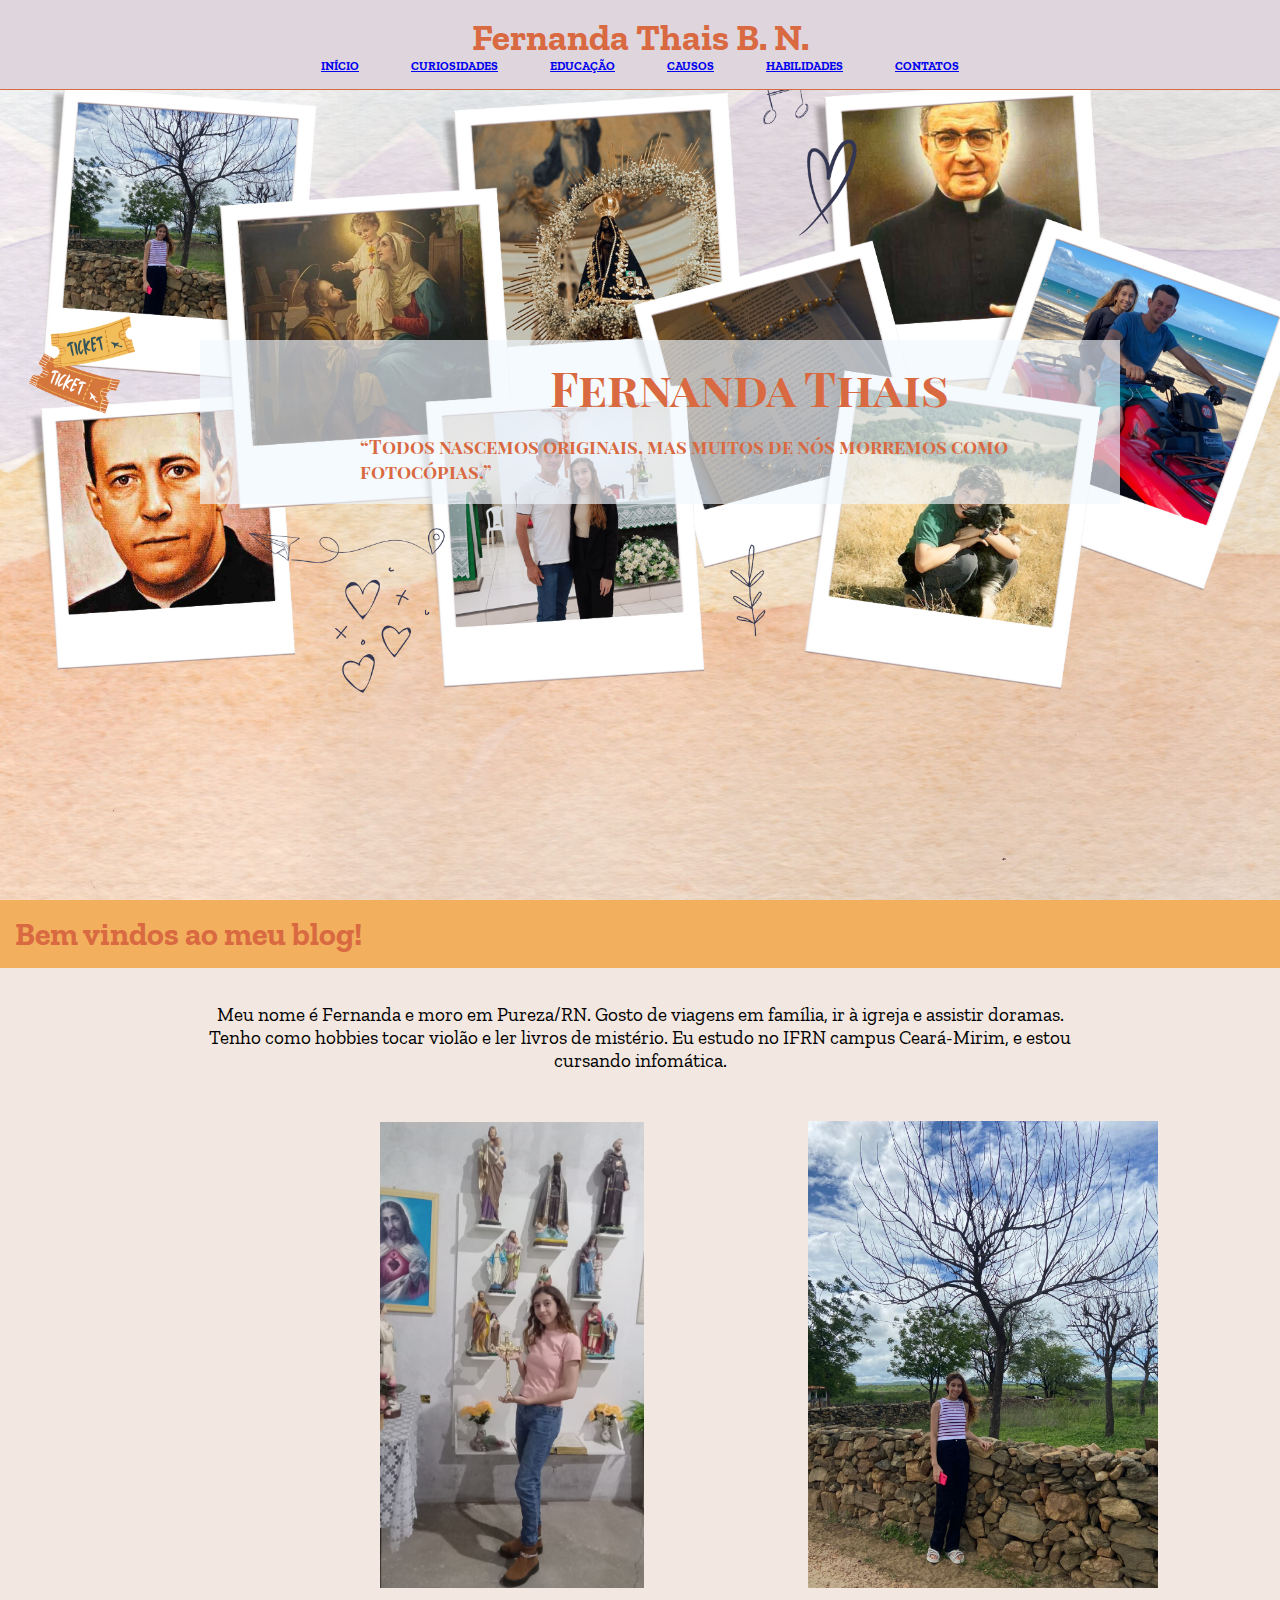
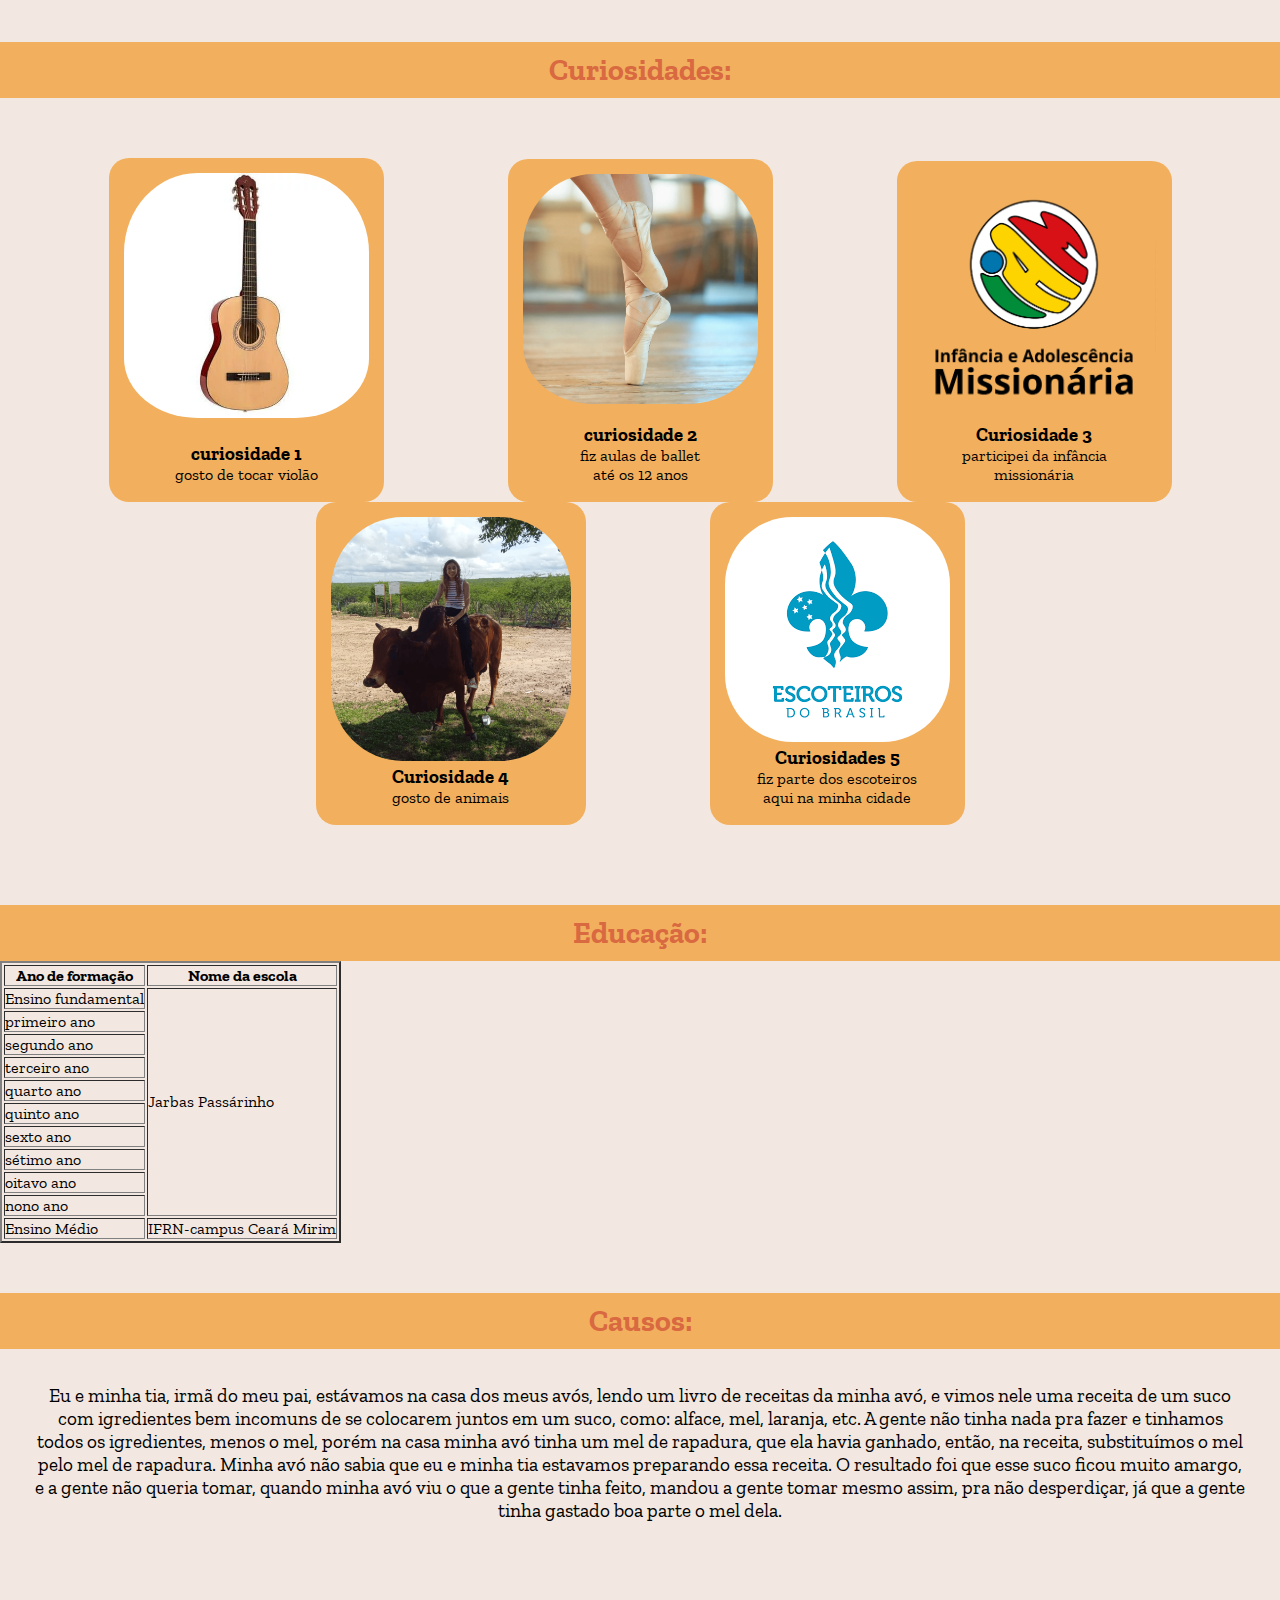
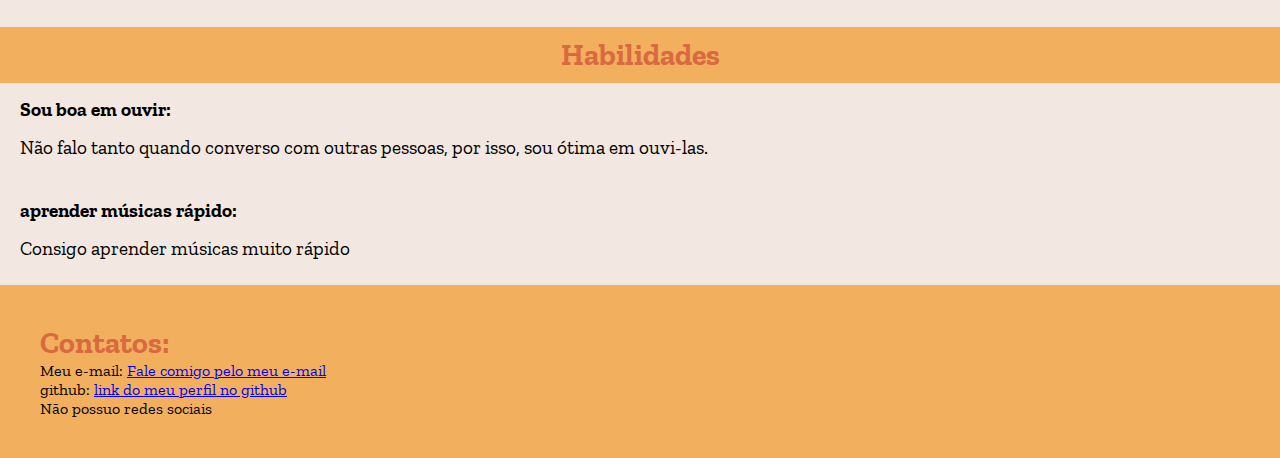
==== bimestre 2/blogpessoal/index.html @ 9d62912b "blogPessoal" ====
<!DOCTYPE html>
<html lang="pt-br">
<head>
    <meta charset="UTF-8">
    <meta name="viewport" content="width=device-width, initial-scale=1.0">
    <title>Fernanda Thais</title>
    <link rel="stylesheet" href="style.css">

</head>
<body>
    <header>
        <nav>
            <h1>Fernanda Thais B. N.</h1>

            <nav class="links">
                <a href="../../index.html" target="_blank" class="list">INÍCIO</a>
                <a href="#Curiosidades" class="list">CURIOSIDADES</a>
                <a href="#Educação" class="list">EDUCAÇÃO</a>
                <a href="#Causos" class="list">CAUSOS</a>
                <a href="#Habilidades" class="list">HABILIDADES</a>
                <a href="#Contatos" class="list">CONTATOS</a>
            </nav>
        </nav>
    </header>
    <main>
        <section class="hero-section">
            <nav class="hero-content">
                <h1>Fernanda Thais</h1>
                <h3>“Todos nascemos originais, mas muitos de nós morremos como fotocópias.”</h3>
            </nav>
        </section>

        <section class="txt">
            <h3>Bem vindos ao meu blog!</h3>
            <p>Meu nome é Fernanda e moro em Pureza/RN. Gosto de viagens em família, ir à igreja e assistir doramas.<br>
            Tenho como hobbies tocar violão e ler livros de mistério. Eu estudo no IFRN campus Ceará-Mirim, e estou<br>
            cursando infomática.
            </p>
            <img src="./fotos/foto_na_igreja.png" alt="foto na igraja de Santa Tereza" class="img1">
            <img src="./fotos/foto_minha.png" alt="essa sou eu" class="img2">
        </section>
    
        <section id="Curiosidades">
            <h2>Curiosidades:</h2>
            <div class="card">
                <div class="card1">
                    <img src="./fotos/Violao-Classico.png" alt="violão" class="card-img1">
                    <h3>curiosidade 1</h3>
                    <p>gosto de tocar violão</p>
                </div>
                <div class="card1">
                    <img src="./fotos/original-a43262d6b9b7538f3a41ed6ea791b293-scaled-1.png" alt="ballet" class="card-img2" style="width: 235px;"></nav>
                    <h3>curiosidade 2</h3>
                    <p>fiz aulas de ballet<br> até os 12 anos</p>
                </div>
                <div class="card1">
                    <img src="./fotos/infancia.png" alt="missionária" class="card-img3">
                    <h3>Curiosidade 3</h3>
                    <p>participei da infância<br> missionária</p>
                </div>
                <div class="card1">
                    <img src="./fotos/foto_com_o_boi (1).png" alt="gosto de animais" class="card-img4" style="width: 240px;">
                    <h3>Curiosidade 4</h3>
                    <p>gosto de animais</p>
                </div>
                <div class="card1">
                    <img src="./fotos/escoteiro.sibolo.png" alt="escoteiros" class="card-img5">
                    <h3>Curiosidades 5</h3>
                    <p>fiz parte dos escoteiros<br>aqui na minha cidade</p>
                </div>
            </div>      
        </section>
    <div class="espaco">

    </div>
        <section id="Educação">
            <h2>Educação:</h2>
            <table border="2">
                <tr>
                    <th>Ano de formação</td>
                    <th>Nome da escola</td>
                </tr> 
                <tr>
                    <td>
                    Ensino fundamental
                    </td>
                    <td rowspan="10">Jarbas Passárinho</td>
                </tr>
                <tr>
                    <td> primeiro ano</td>
                <tr>
                    <td> segundo ano</td>
                </tr>
                <tr>
                    <td>terceiro ano</td>
                </tr>
                <tr>
                    <td>quarto ano</td>
                </tr>
                <tr>
                    <td>quinto ano</td>
                </tr>
                <tr>
                    <td>sexto ano</td>
                </tr>
                <tr>
                    <td>sétimo ano</td>
                </tr>
                <tr>
                    <td>oitavo ano</td>
                </tr>
                <tr>
                    <td>nono ano</td>
                </tr>
                <tr>
                    <td>Ensino Médio</td>
                    <td>IFRN-campus Ceará Mirim</td>
                </tr>
                </tr>
           
            </table>
        </section>
        <div class="espaco"></div>
   
        <section id="Causos">
            <h2>
                Causos:
            </h2>
            <p>Eu e minha tia, irmã do meu pai, estávamos na casa dos meus avós, lendo um livro de receitas da minha avó, e vimos nele uma receita de um suco com igredientes bem incomuns de se colocarem juntos em um suco, como: alface, mel, laranja, etc. A gente não tinha nada pra fazer e tinhamos todos os igredientes, menos o mel, porém na casa minha avó tinha um mel de rapadura, que ela havia ganhado, então, na receita, substituímos o mel pelo mel de rapadura. Minha avó não sabia que eu e minha tia estavamos preparando essa receita. O resultado foi que esse suco ficou muito amargo, e a gente não queria tomar, quando minha avó viu o que a gente tinha feito, mandou a gente tomar mesmo assim, pra não desperdiçar, já que a gente tinha gastado boa parte o mel dela. </p>
            </p>
        </section>
        <section id="Habilidades">
            <h2>Habilidades</h2>
            <h4>Sou boa em ouvir:</h4>  
            <p>Não falo tanto quando converso com outras pessoas, por isso, sou ótima em ouvi-las.</p>
            <h4>aprender músicas rápido:</h4> 
            <p>Consigo aprender músicas muito rápido</p>  
        </section>
    </main>
    <footer>
        <section id="Contatos">
        <h2>
        Contatos:
        </h2>
        <p>
        Meu e-mail: <a href="mailto:nascimento.thais@escolar.ifrn.edu.br?subject=contato&body" target="_blank">Fale comigo pelo meu e-mail</a> <br>
        github:
        <a href="https://github.com/FernandaThaiss" target="_blank">link do meu perfil no github</a><br>
        Não possuo redes sociais
        </p>
        </section>
    </footer>
    
</body>
</html>
---- bimestre 2/blogpessoal/style.css ----
@import url('https://fonts.googleapis.com/css2?family=Zilla+Slab:ital,wght@0,300;0,400;0,500;0,600;0,700;1,300;1,400;1,500;1,600;1,700&display=swap');

@import url('https://fonts.googleapis.com/css2?family=Playfair+Display+SC:ital,wght@0,400;0,700;0,900;1,400;1,700;1,900&display=swap');

*{
    margin:0;
    padding:0;
    box-sizing:border-box;
}

body{
    background-color:#f3e8e1;
    font-family: "Zilla Slab", serif;
}

header{
    position: fixed;
    top: 0%;
    left: 0%;
    width: 100%;
    height: 90px;
    background-color:#DFD5DD;
    text-align: center;
    padding: 15px;
    border-bottom: 1px solid #D96941;
}
h1{
    color: #D96941;
    font-size: 37px;
}

h2{
    color:#D96941;
    font-size: 30px;
}

.links{
    font-size: 12px;
    font-weight:bold;
}

.list{
    margin: 0 25px;
}

main{
    padding: 0px;
}

section{
    padding:40px;
    
}
.hero-section{
    background-image: url("./fotos/Colorful\ Wrapped\ 2023\ Photo\ Collage\ \(2\).png");
    width: 100%;
    height: 100vh;
    background-repeat: no-repeat;
    background-size: cover;
}
.hero-content{
    padding-left: 160px;
    padding-top: 300px;
    padding-right: 120px;
    font-family: "Playfair Display SC", serif;
}
.hero-content  h1{
    padding: 15px;
    padding-left: 350px;
    font-size: 48px;
    color: #D96941;
    background-color: rgba(240, 248, 255, 0.653);
}

.hero-content h3{
    padding-left: 160px;
    padding-bottom: 20px;
    color: #D96941;
    background-color: rgba(240, 248, 255, 0.653);
}

.txt{
    padding: 0%;
    padding-bottom: 50px;
    h3{
        color: #D96941;
        background-color: #F2B05E;
        font-size: 32px;
        padding:15px;
    }
    p{
        padding: 35px;
        text-align: center;
        font-size: larger;
    }
    img{
        margin: 0 80px;
        padding-top: 14px;
    }

    .img1{
        padding-left: 300px;
        max-width: 564px;
    }
    .img2{
        max-width: 350px;
    }
}

#Curiosidades{
    padding-top: 90px;
    padding: 0%;
}
#Curiosidades h2{
    background-color:#F2B05E;
    padding: 10px;
    text-align: center;
}

.card{
    text-align: center;
    padding-top: 30px;
    margin: 30px;   
}

.card img{
    max-width: 245px;
    border-radius: 30%;
} 
.card1{
    background-color:#F2B05E;
    border-radius: 20px;
    display: inline-block;
    padding: 60px;
    padding-bottom: 18px;
    padding-top: 15px;
    padding-left: 15px;
    padding-right: 15px;
    margin: 0 60px;
}

.card-img1{
    padding-bottom: 20px;
}
.card-img2{
    padding-bottom: 15px;
}
.card-img4{
    max-width: 50px;
}

#Educação{
    padding: 0%;
}

#Educação h2{
    background-color: #F2B05E;
    padding: 10px;
    text-align: center;
}

#Causos{
    padding-top: 90px;
    padding: 0%;
}
#Causos h2{
    background-color:#F2B05E;
    padding: 10px;
    text-align: center;
}
#Causos p{
    padding: 35px;
    text-align: center;
    font-size: larger;
}

#Habilidades{
    padding-top: 90px;
    padding: 0%;}

#Habilidades h2{
    background-color:#F2B05E;
    padding: 10px;
    text-align: center;
}
#Habilidades h4{
    padding-top: 15px;
    padding-left: 20px;
    font-size: larger;
}
#Habilidades p{
    padding-top: 15px;
    padding-left: 20px;
    font-size: larger;
    padding-bottom: 25px;
}

footer{
    background-color: #F2B05E;
}

.espaco{
    padding-bottom: 50px;
}
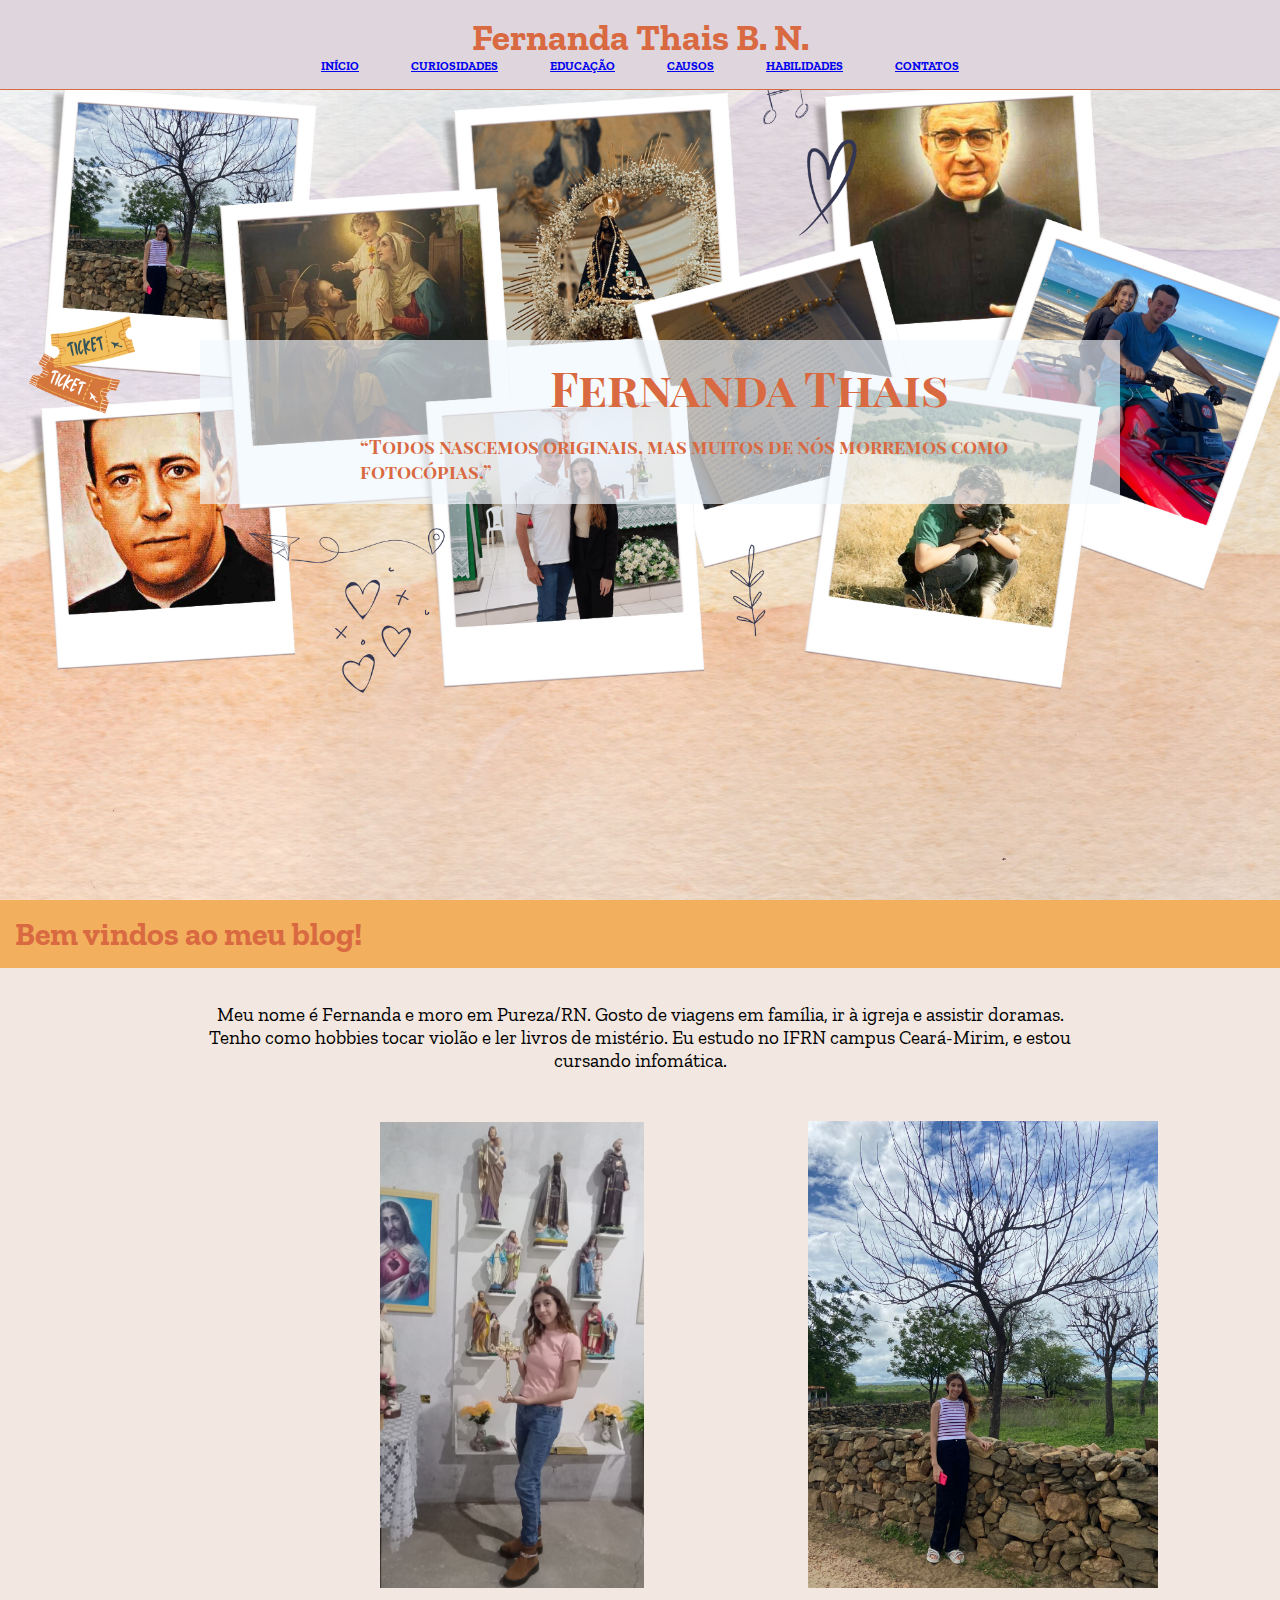
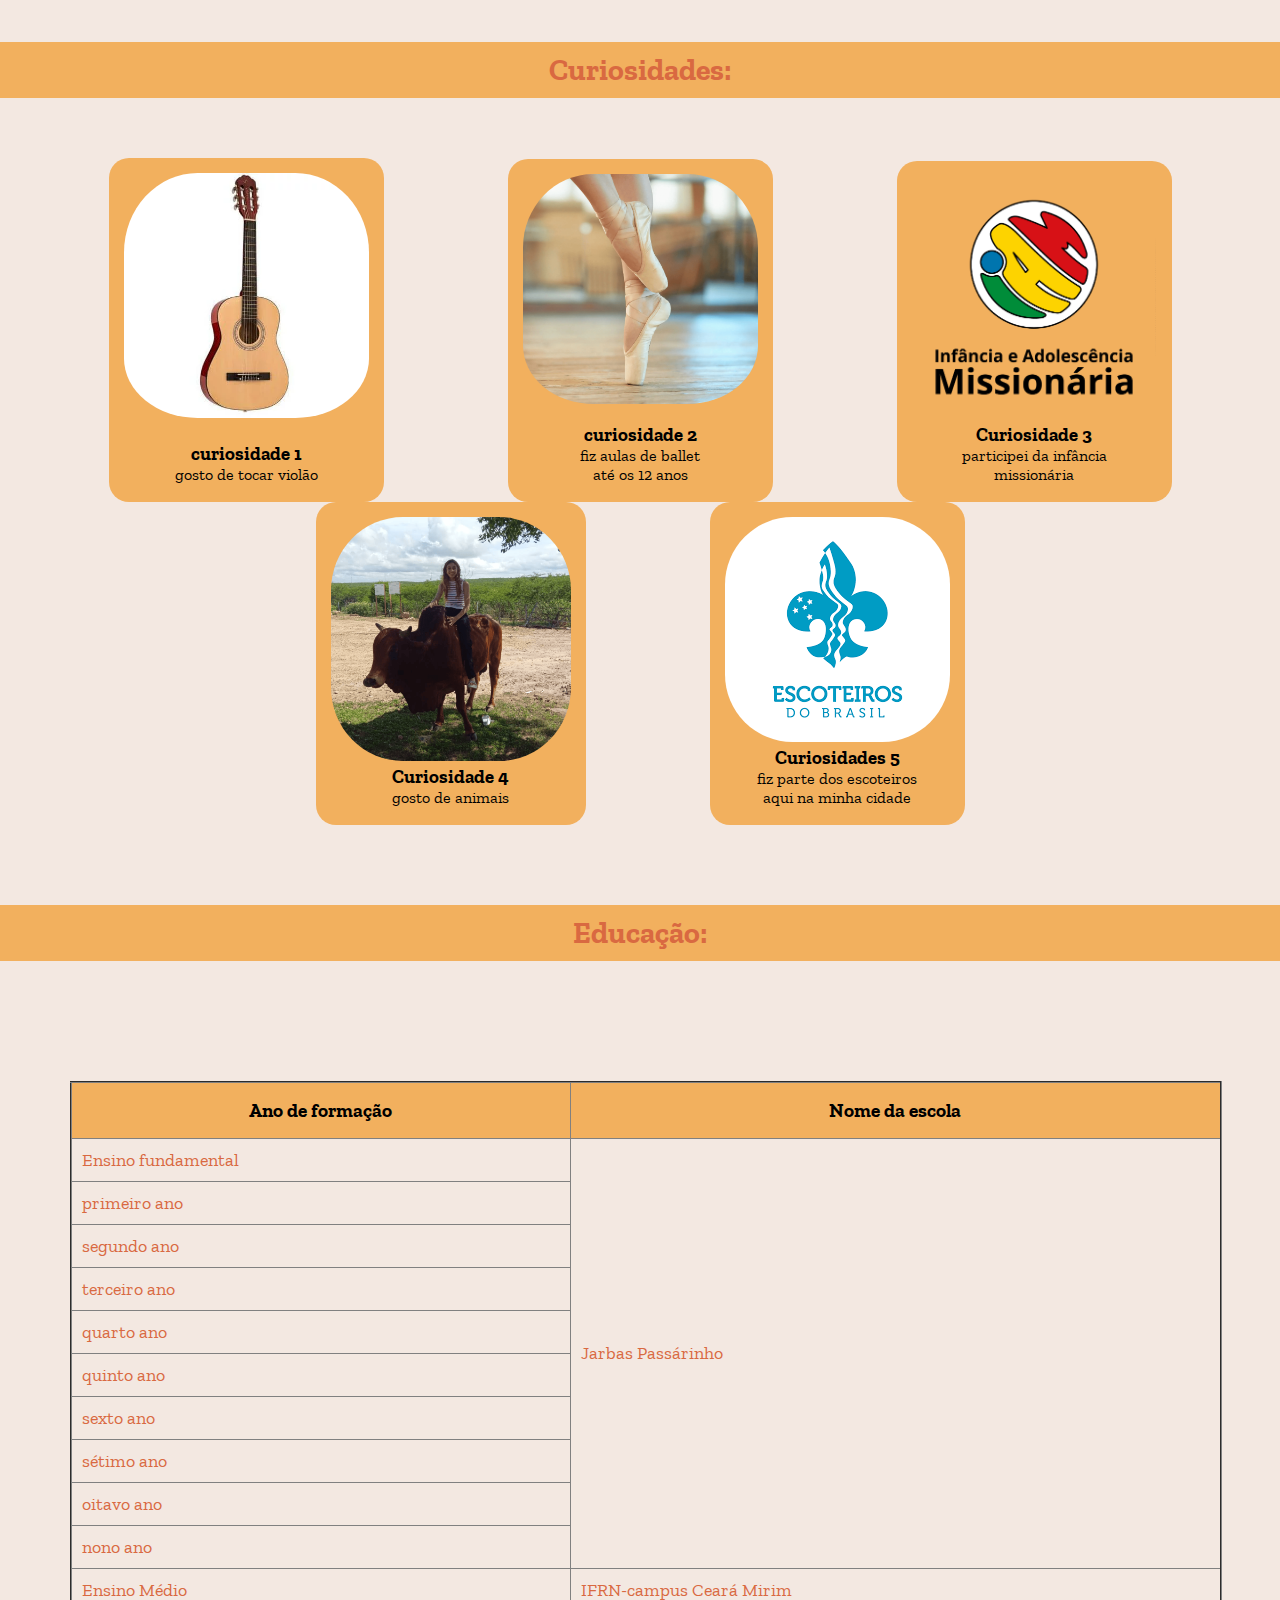
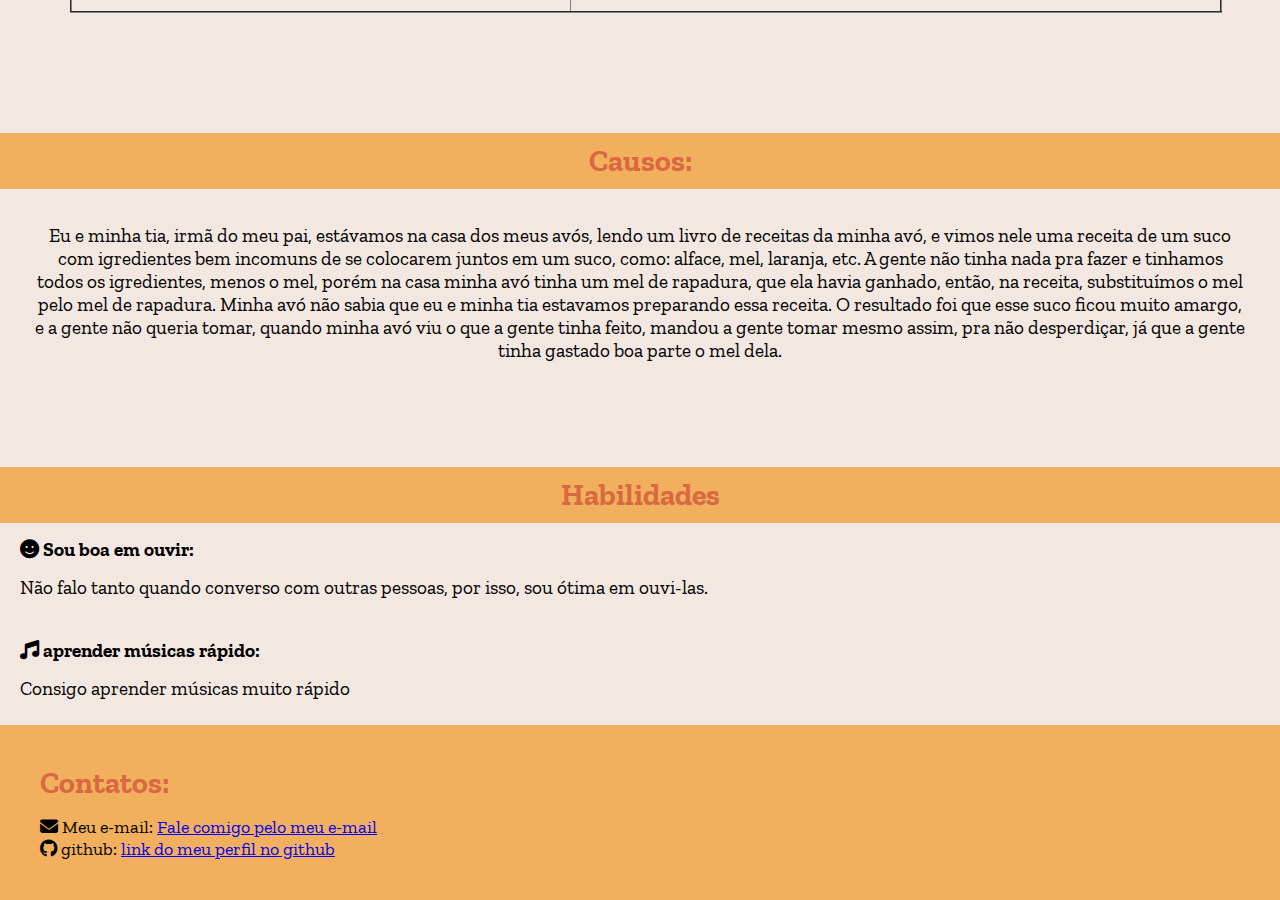
==== commit c991b012: "finalizandoblog" ====
--- a/bimestre 2/blogpessoal/index.html
+++ b/bimestre 2/blogpessoal/index.html
@@ -5,6 +5,7 @@
     <meta name="viewport" content="width=device-width, initial-scale=1.0">
     <title>Fernanda Thais</title>
     <link rel="stylesheet" href="style.css">
+    <link rel="stylesheet" href="https://cdnjs.cloudflare.com/ajax/libs/font-awesome/6.7.2/css/all.min.css" integrity="sha512-Evv84Mr4kqVGRNSgIGL/F/aIDqQb7xQ2vcrdIwxfjThSH8CSR7PBEakCr51Ck+w+/U6swU2Im1vVX0SVk9ABhg==" crossorigin="anonymous" referrerpolicy="no-referrer" />
 
 </head>
 <body>
@@ -41,6 +42,7 @@
         </section>
     
         <section id="Curiosidades">
+            
             <h2>Curiosidades:</h2>
             <div class="card">
                 <div class="card1">
@@ -75,6 +77,7 @@
     </div>
         <section id="Educação">
             <h2>Educação:</h2>
+            <div class="espaco"></div>
             <table border="2">
                 <tr>
                     <th>Ano de formação</td>
@@ -131,9 +134,9 @@
         </section>
         <section id="Habilidades">
             <h2>Habilidades</h2>
-            <h4>Sou boa em ouvir:</h4>  
+            <h4><i class="fa-solid fa-face-smile"></i>  Sou boa em ouvir:</h4>  
             <p>Não falo tanto quando converso com outras pessoas, por isso, sou ótima em ouvi-las.</p>
-            <h4>aprender músicas rápido:</h4> 
+            <h4><i class="fa-solid fa-music"></i>  aprender músicas rápido:</h4> 
             <p>Consigo aprender músicas muito rápido</p>  
         </section>
     </main>
@@ -143,11 +146,12 @@
         Contatos:
         </h2>
         <p>
-        Meu e-mail: <a href="mailto:nascimento.thais@escolar.ifrn.edu.br?subject=contato&body" target="_blank">Fale comigo pelo meu e-mail</a> <br>
+        <i class="fa-solid fa-envelope"></i>
+        Meu e-mail: <a href="mailto:nascimento.thais@escolar.ifrn.edu.br?subject=contato&body" target="_blank">Fale comigo pelo meu e-mail</a>
+        <br>
+        <i class="fa-brands fa-github"></i>
         github:
         <a href="https://github.com/FernandaThaiss" target="_blank">link do meu perfil no github</a><br>
-        Não possuo redes sociais
-        </p>
         </section>
     </footer>
     
--- a/bimestre 2/blogpessoal/style.css
+++ b/bimestre 2/blogpessoal/style.css
@@ -111,6 +111,7 @@
     padding-top: 90px;
     padding: 0%;
 }
+
 #Curiosidades h2{
     background-color:#F2B05E;
     padding: 10px;
@@ -159,6 +160,23 @@
     text-align: center;
 }
 
+table{
+    width: 90%;
+    align-items: 20px;
+    border-collapse: collapse;
+    margin: 70px;
+}
+th{
+    background-color: #F2B05E;
+    padding: 1rem;
+    font-size: larger;
+}
+td{
+    color: #D96941;
+    padding: 10px;
+    font-size: large;
+}
+
 #Causos{
     padding-top: 90px;
     padding: 0%;
@@ -194,7 +212,13 @@
     font-size: larger;
     padding-bottom: 25px;
 }
-
+#Contatos h2{
+    padding-bottom: 15px;
+}
+
+#Contatos p{
+    font-size: large;
+}
 footer{
     background-color: #F2B05E;
 }
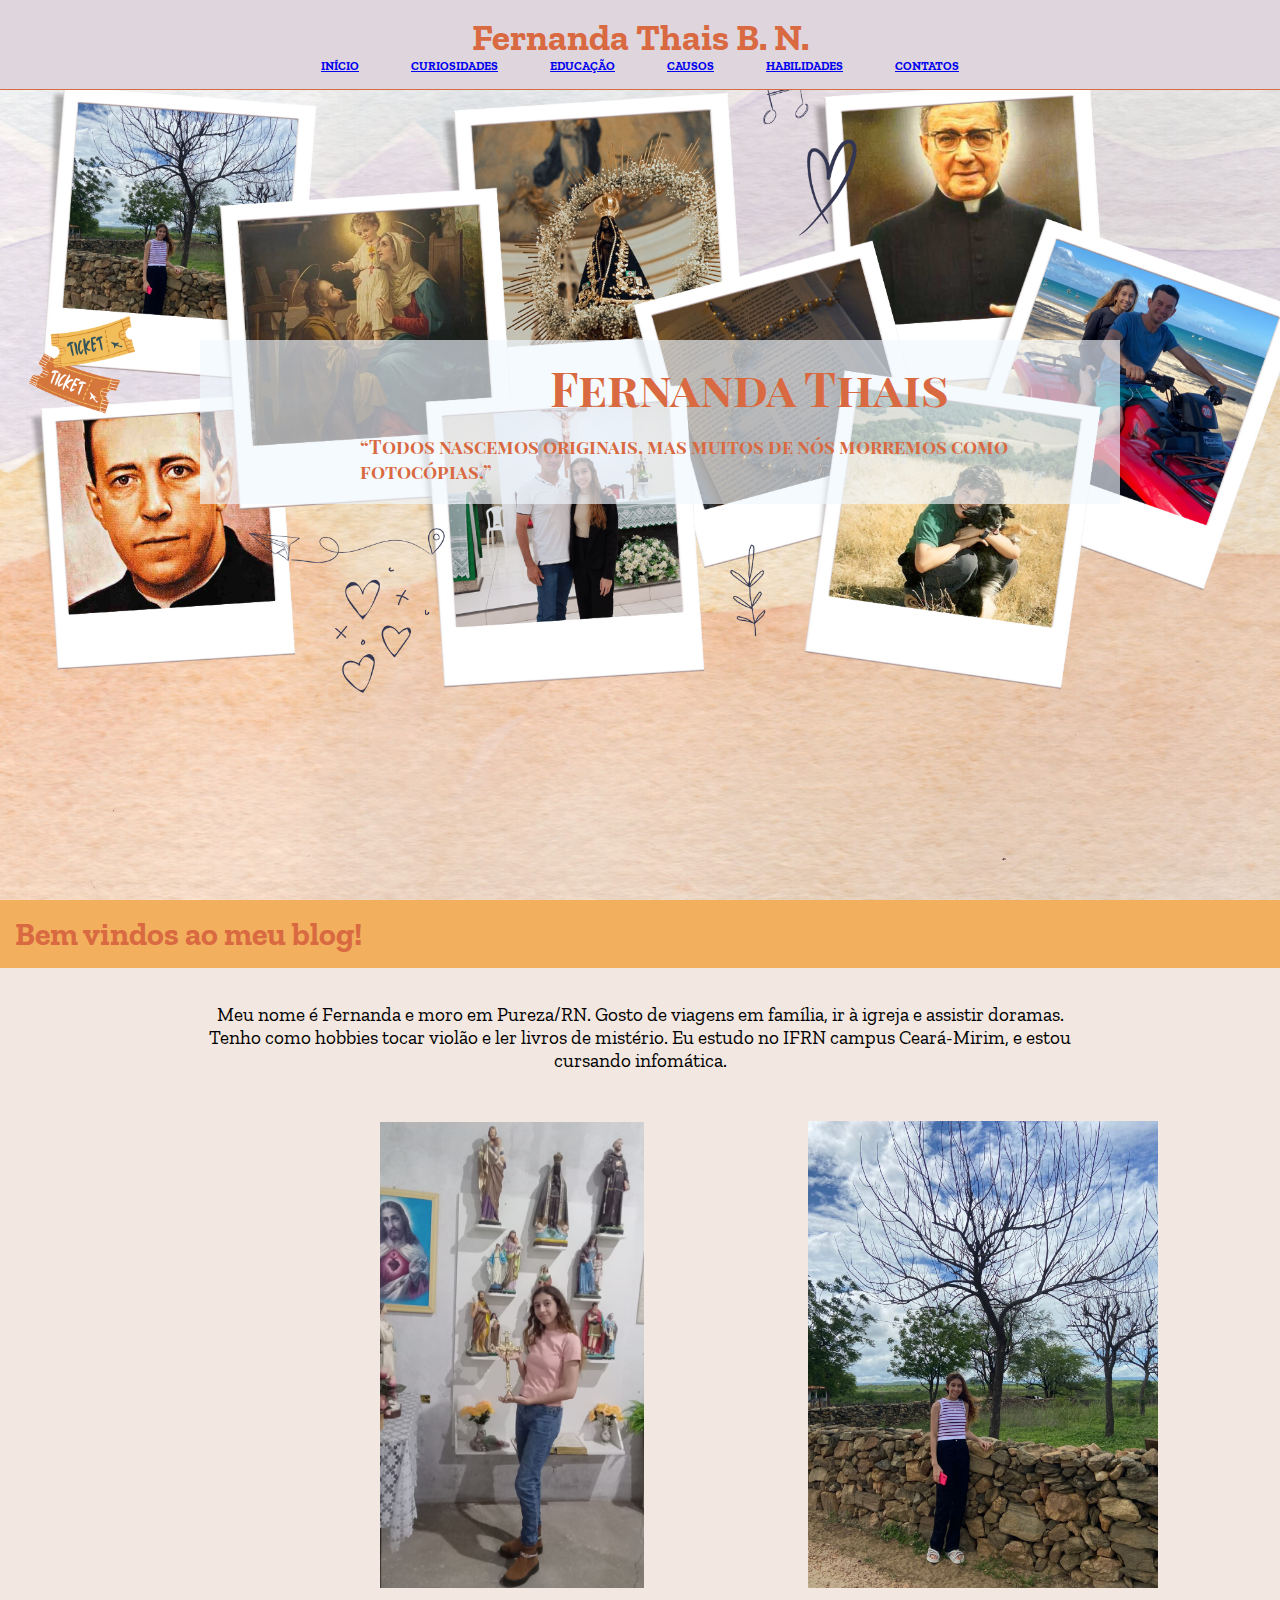
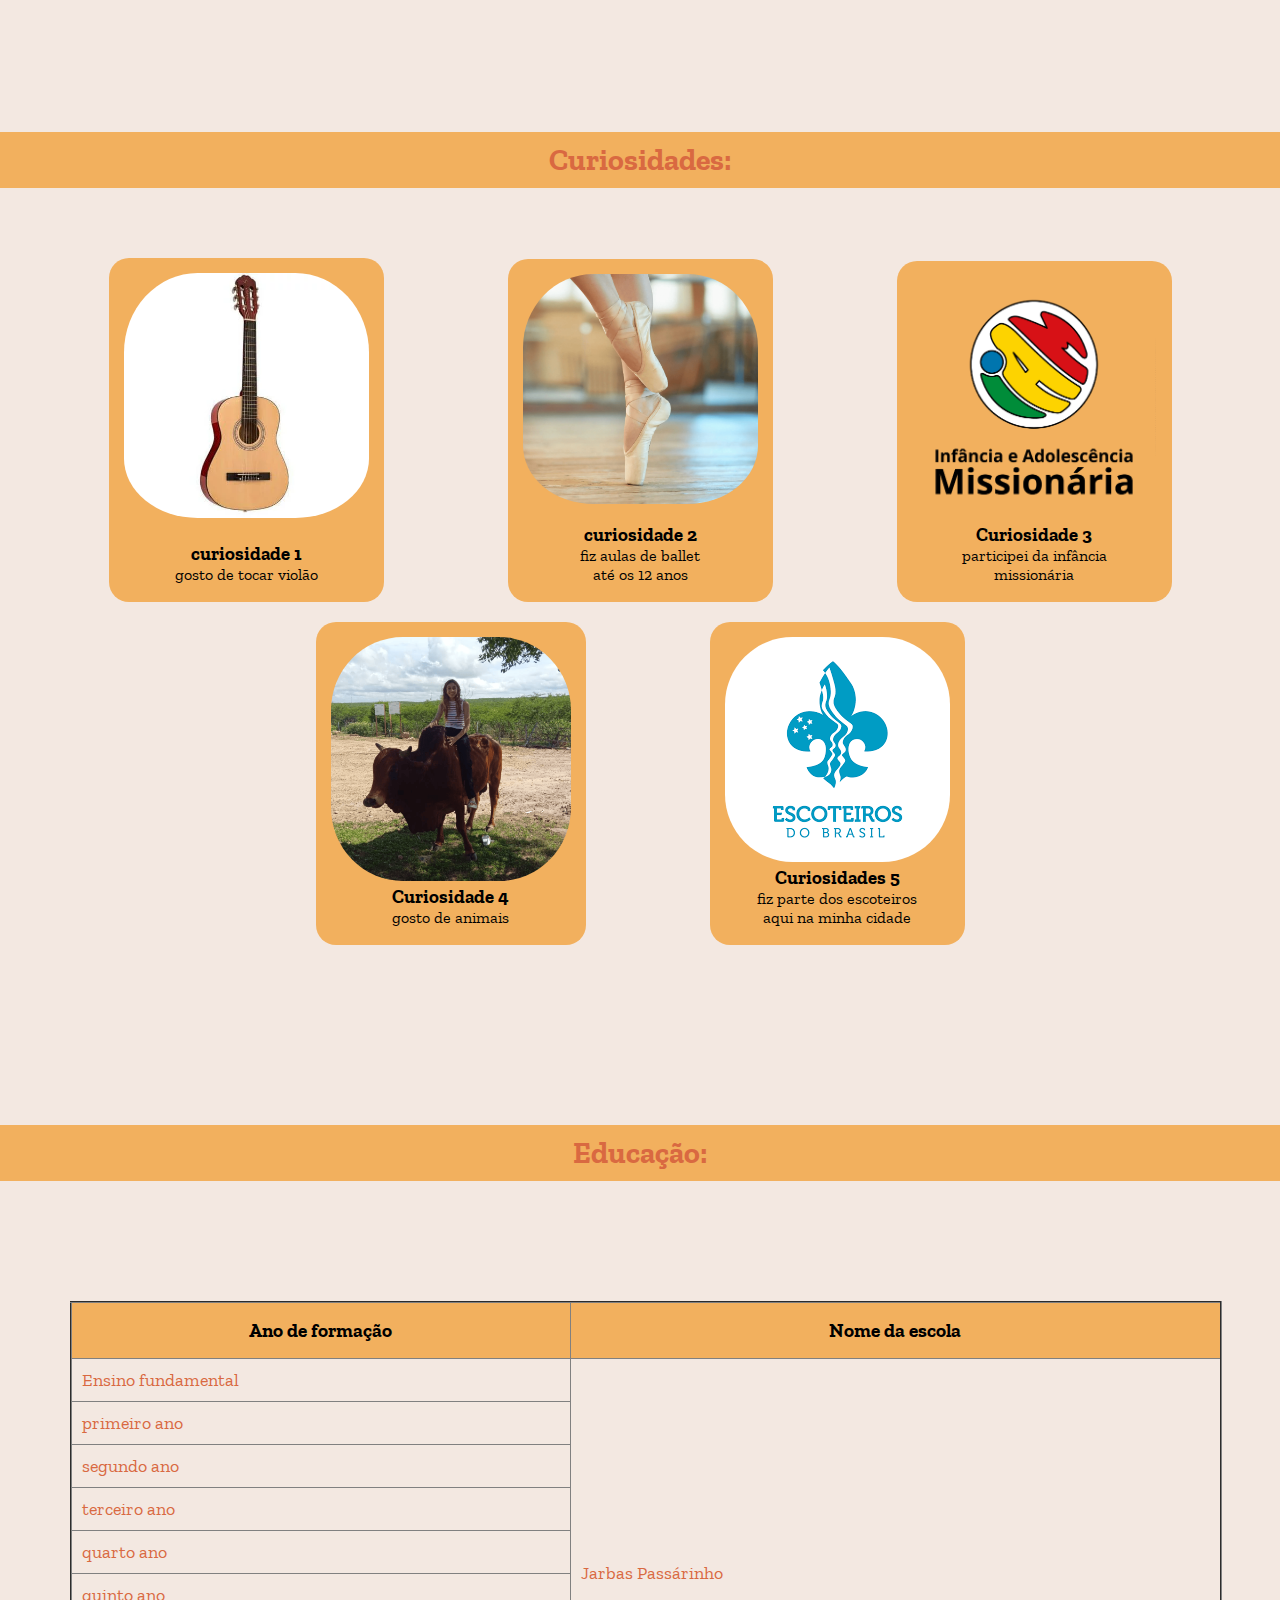
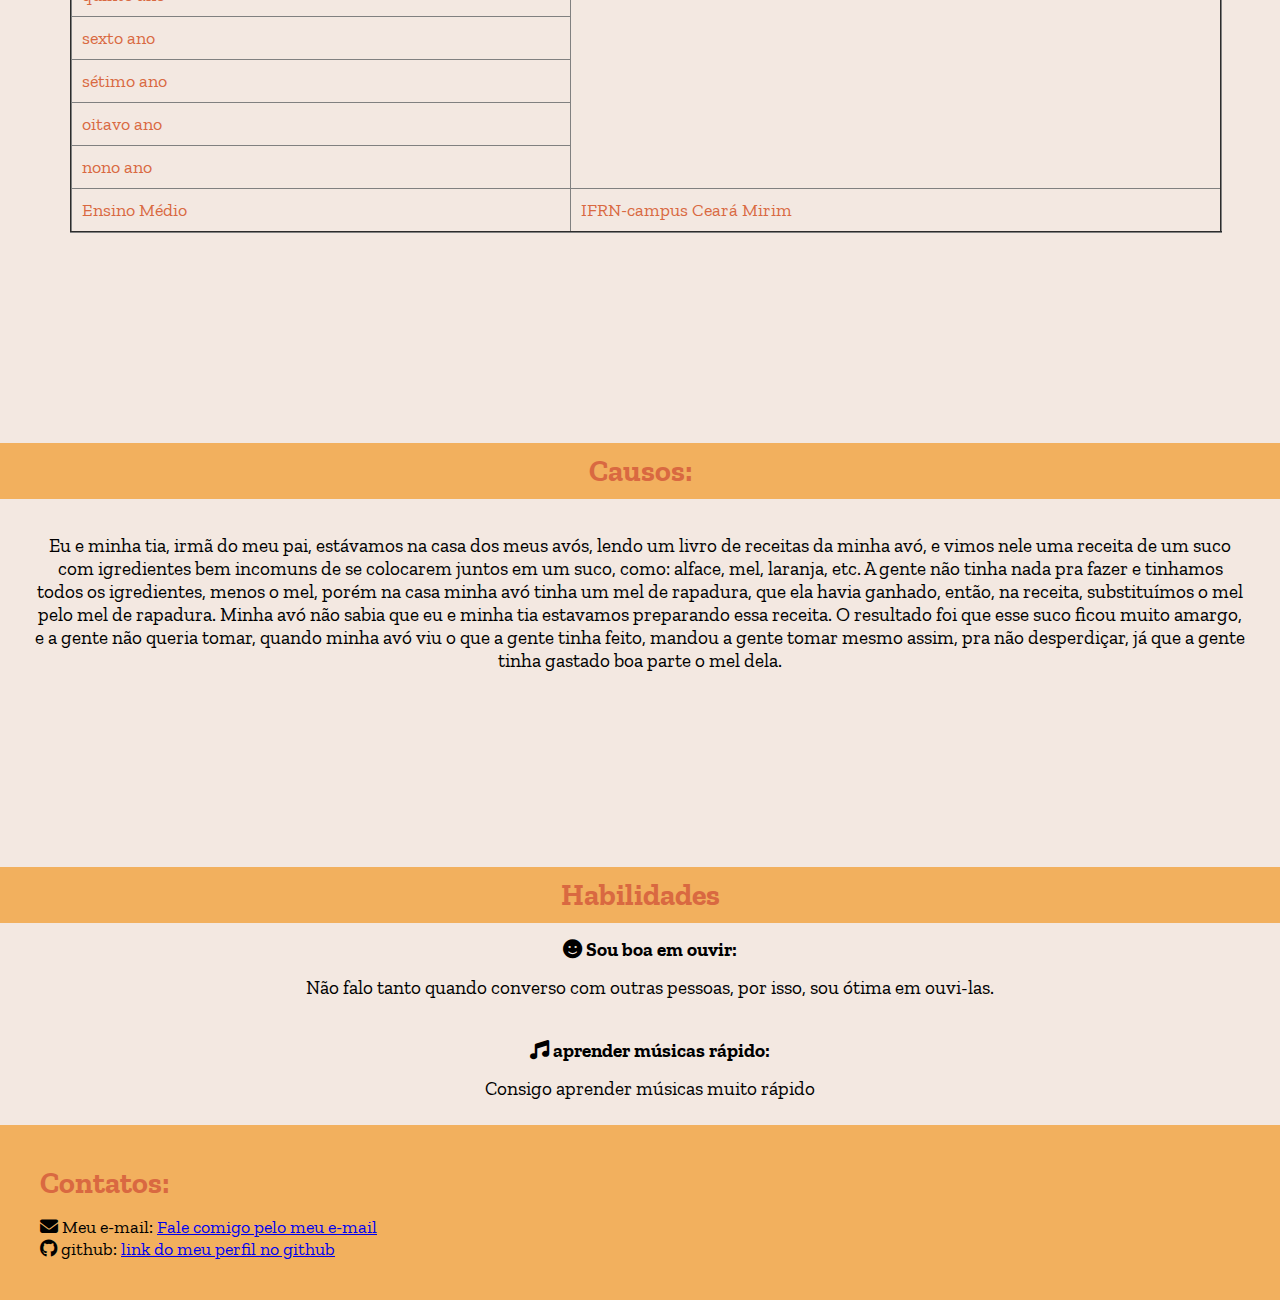
==== commit 26ad2650: "ajustes" ====
--- a/bimestre 2/blogpessoal/index.html
+++ b/bimestre 2/blogpessoal/index.html
@@ -15,10 +15,10 @@
 
             <nav class="links">
                 <a href="../../index.html" target="_blank" class="list">INÍCIO</a>
-                <a href="#Curiosidades" class="list">CURIOSIDADES</a>
-                <a href="#Educação" class="list">EDUCAÇÃO</a>
-                <a href="#Causos" class="list">CAUSOS</a>
-                <a href="#Habilidades" class="list">HABILIDADES</a>
+                <a href="#espaco" class="list">CURIOSIDADES</a>
+                <a href="#espaco2" class="list">EDUCAÇÃO</a>
+                <a href="#espaco3" class="list">CAUSOS</a>
+                <a href="#espaco4" class="list">HABILIDADES</a>
                 <a href="#Contatos" class="list">CONTATOS</a>
             </nav>
         </nav>
@@ -40,7 +40,7 @@
             <img src="./fotos/foto_na_igreja.png" alt="foto na igraja de Santa Tereza" class="img1">
             <img src="./fotos/foto_minha.png" alt="essa sou eu" class="img2">
         </section>
-    
+        <div id="espaco"></div>
         <section id="Curiosidades">
             
             <h2>Curiosidades:</h2>
@@ -72,9 +72,8 @@
                 </div>
             </div>      
         </section>
-    <div class="espaco">
-
-    </div>
+        <div class="espaco"></div>
+        <div id="espaco2"></div>
         <section id="Educação">
             <h2>Educação:</h2>
             <div class="espaco"></div>
@@ -124,7 +123,7 @@
             </table>
         </section>
         <div class="espaco"></div>
-   
+        <div id="espaco3"></div>
         <section id="Causos">
             <h2>
                 Causos:
@@ -132,6 +131,7 @@
             <p>Eu e minha tia, irmã do meu pai, estávamos na casa dos meus avós, lendo um livro de receitas da minha avó, e vimos nele uma receita de um suco com igredientes bem incomuns de se colocarem juntos em um suco, como: alface, mel, laranja, etc. A gente não tinha nada pra fazer e tinhamos todos os igredientes, menos o mel, porém na casa minha avó tinha um mel de rapadura, que ela havia ganhado, então, na receita, substituímos o mel pelo mel de rapadura. Minha avó não sabia que eu e minha tia estavamos preparando essa receita. O resultado foi que esse suco ficou muito amargo, e a gente não queria tomar, quando minha avó viu o que a gente tinha feito, mandou a gente tomar mesmo assim, pra não desperdiçar, já que a gente tinha gastado boa parte o mel dela. </p>
             </p>
         </section>
+        <div id="espaco4"></div>
         <section id="Habilidades">
             <h2>Habilidades</h2>
             <h4><i class="fa-solid fa-face-smile"></i>  Sou boa em ouvir:</h4>  
--- a/bimestre 2/blogpessoal/style.css
+++ b/bimestre 2/blogpessoal/style.css
@@ -120,8 +120,9 @@
 
 .card{
     text-align: center;
+    display: inline-block;
     padding-top: 30px;
-    margin: 30px;   
+    margin: 30px; 
 }
 
 .card img{
@@ -137,7 +138,8 @@
     padding-top: 15px;
     padding-left: 15px;
     padding-right: 15px;
-    margin: 0 60px;
+    margin: 10px 60px;
+    gap: 30px;
 }
 
 .card-img1{
@@ -205,12 +207,14 @@
     padding-top: 15px;
     padding-left: 20px;
     font-size: larger;
+    text-align: center;
 }
 #Habilidades p{
     padding-top: 15px;
     padding-left: 20px;
     font-size: larger;
     padding-bottom: 25px;
+    text-align: center;
 }
 #Contatos h2{
     padding-bottom: 15px;
@@ -226,3 +230,19 @@
 .espaco{
     padding-bottom: 50px;
 }
+
+#espaco{
+    padding: 45px;
+}
+
+#espaco2{
+    padding: 45px;
+}
+
+#espaco3{
+    padding: 45px;
+}
+
+#espaco4{
+    padding: 45px;
+}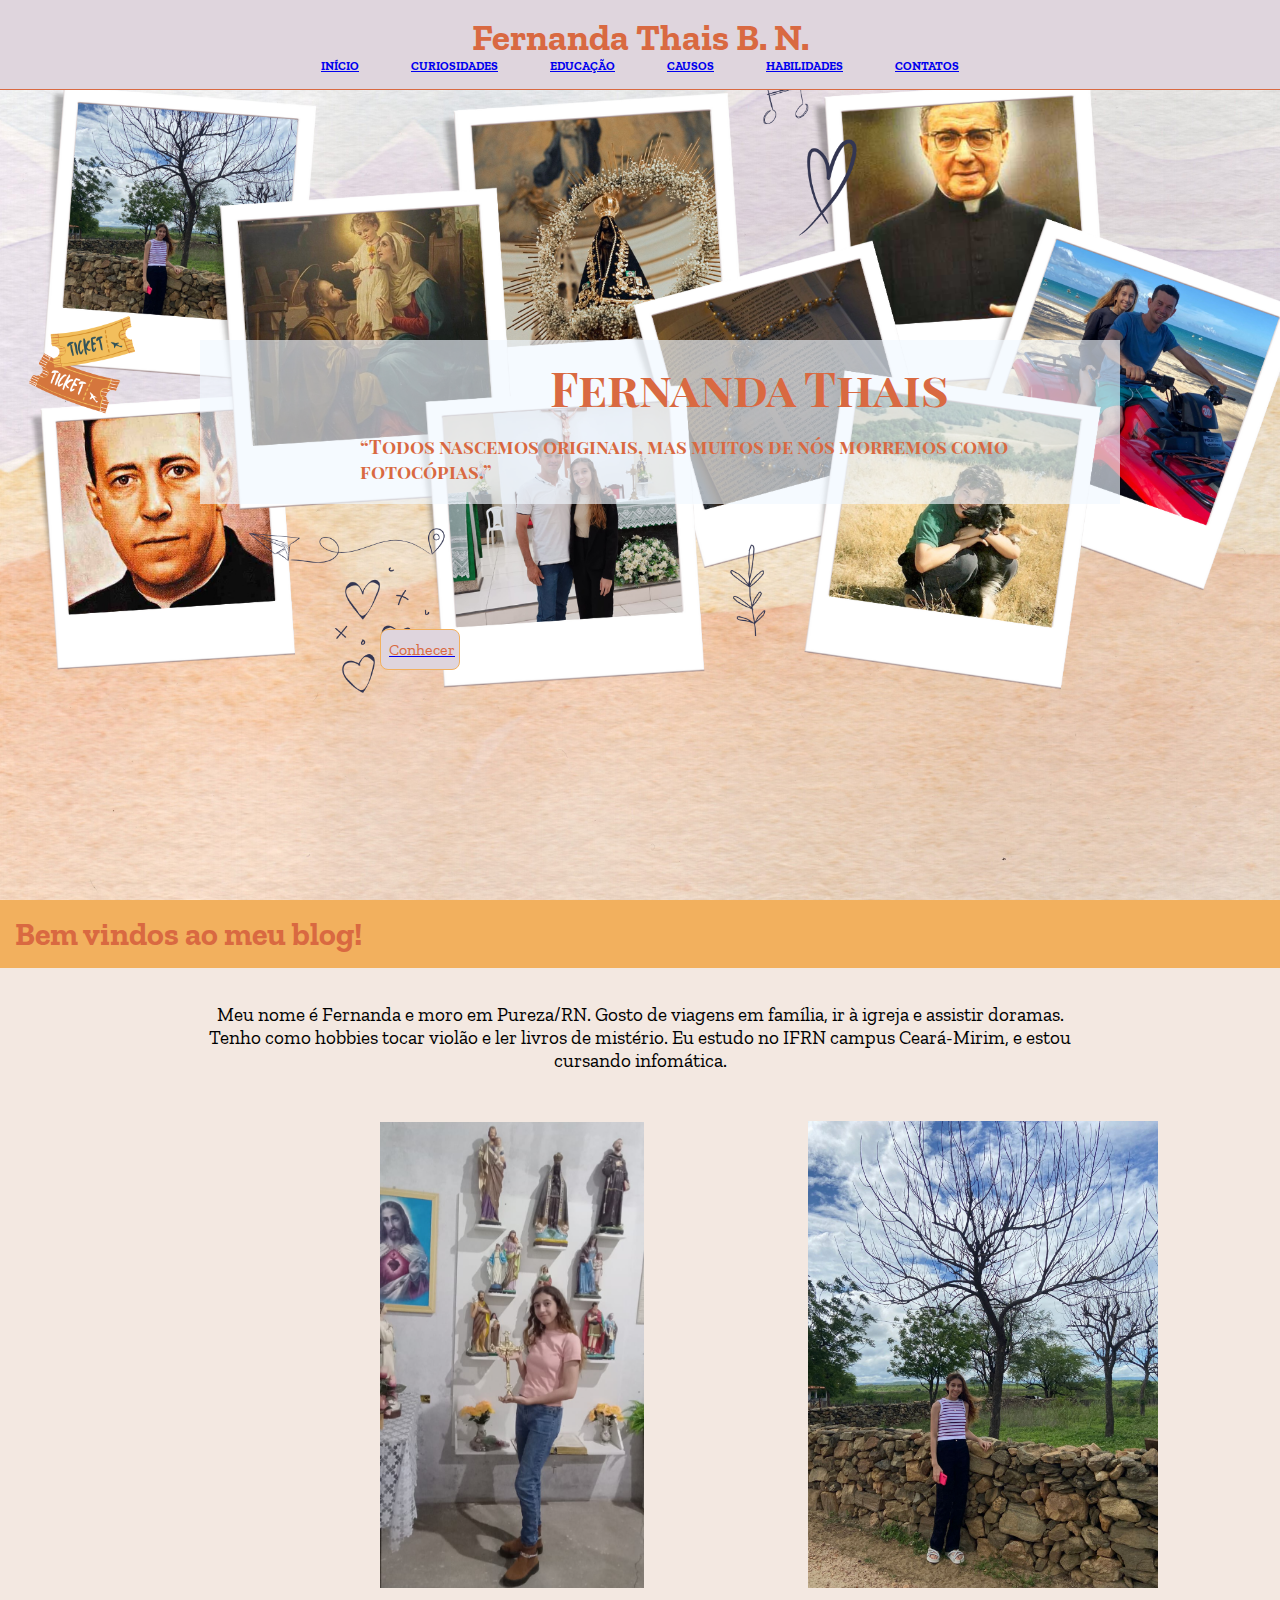
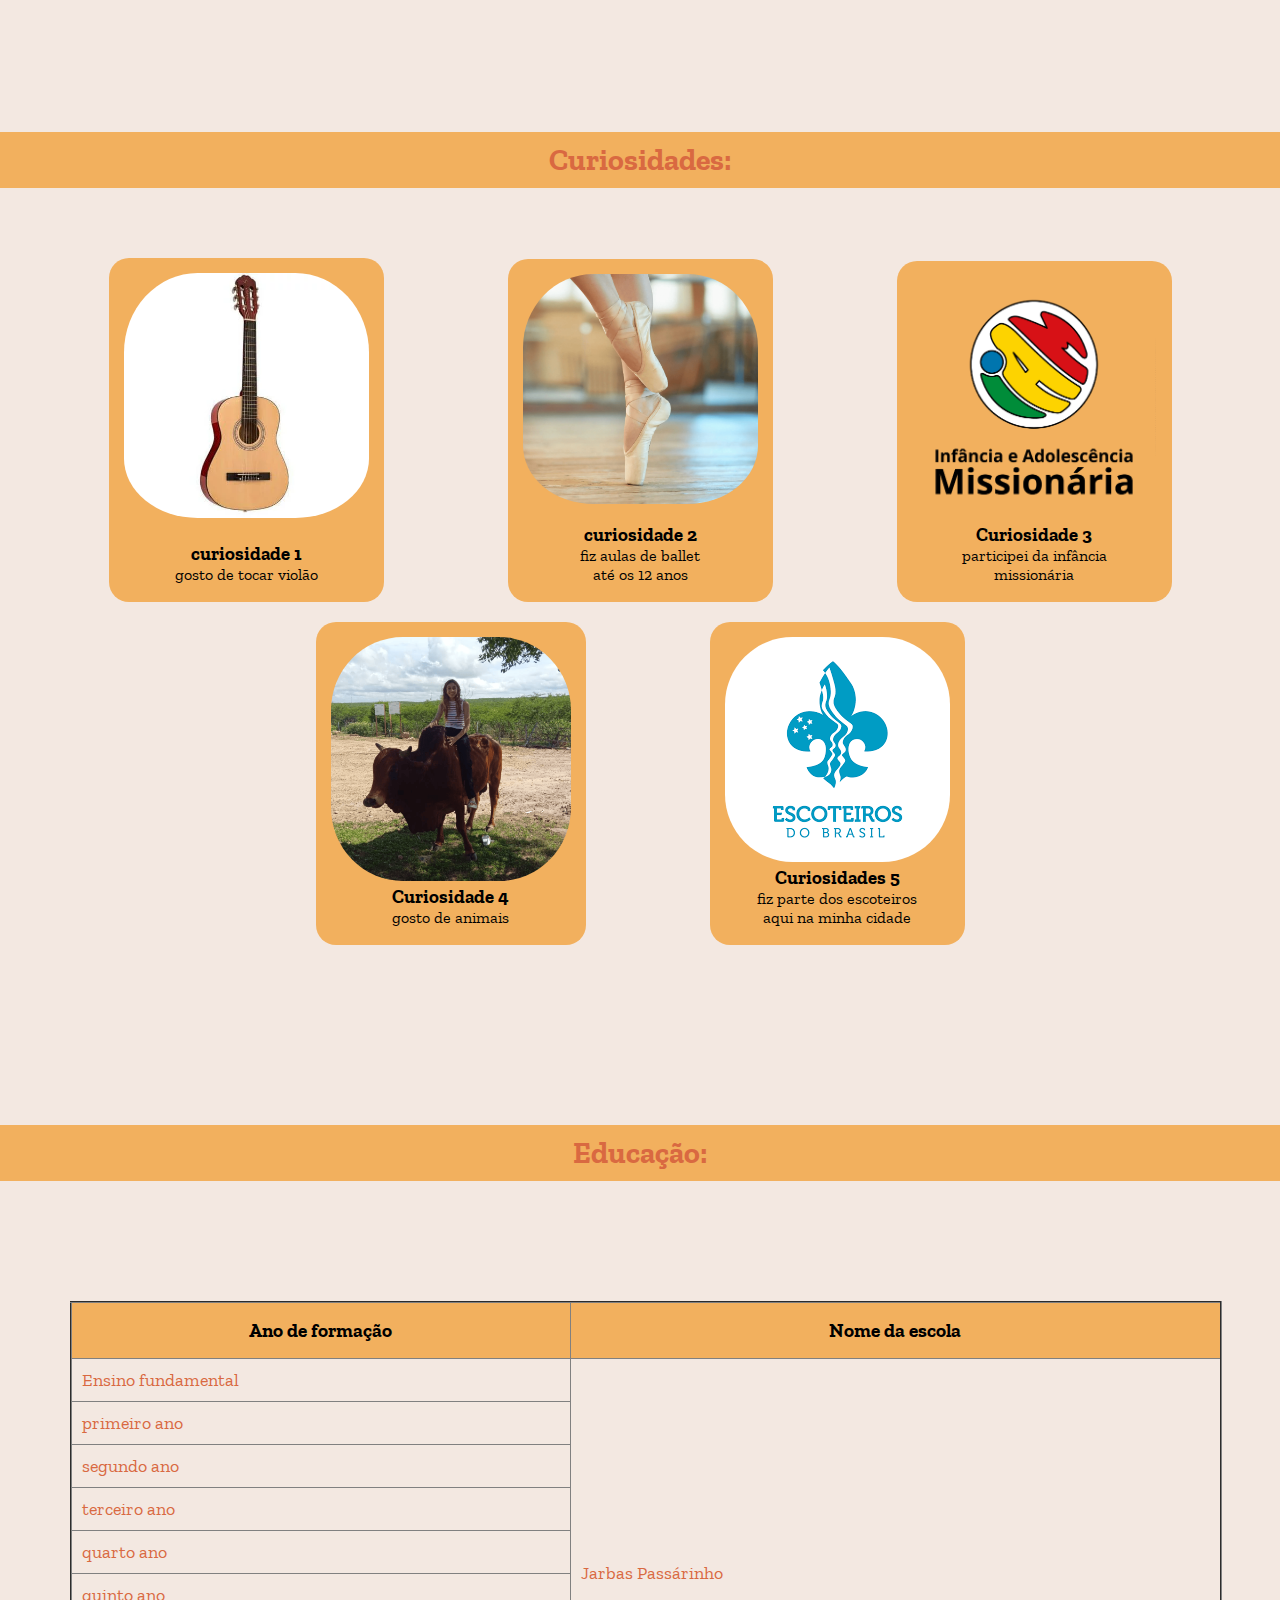
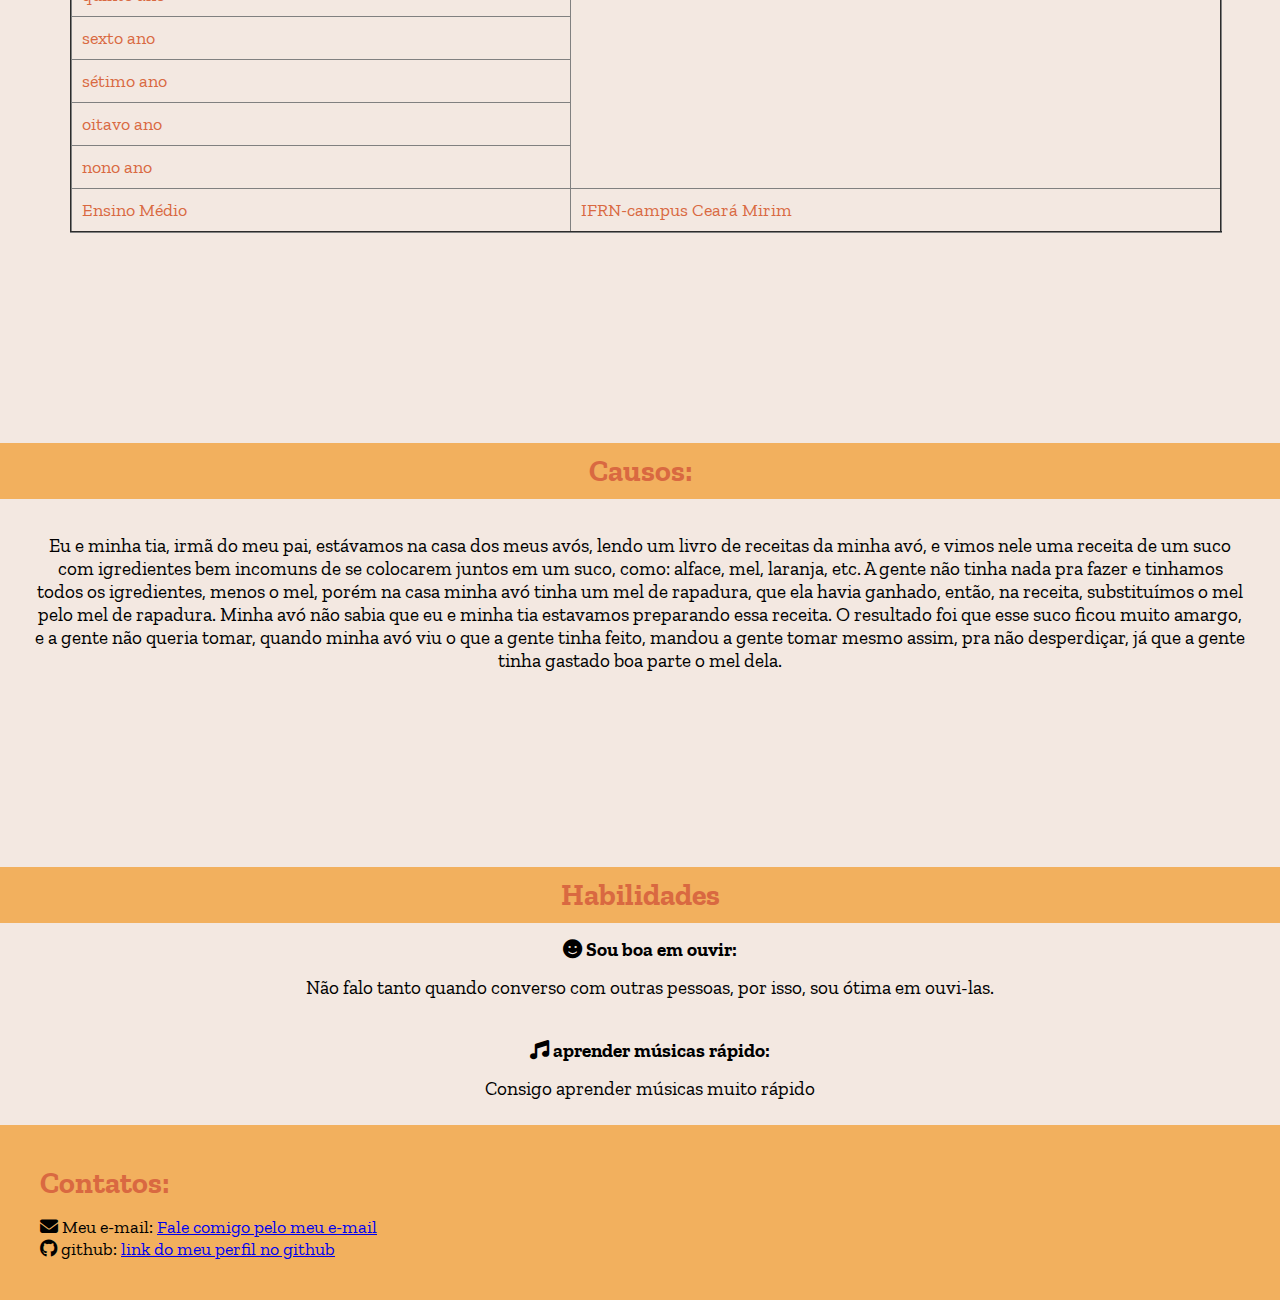
==== commit 26b3abc5: "finalizando" ====
--- a/bimestre 2/blogpessoal/index.html
+++ b/bimestre 2/blogpessoal/index.html
@@ -28,6 +28,10 @@
             <nav class="hero-content">
                 <h1>Fernanda Thais</h1>
                 <h3>“Todos nascemos originais, mas muitos de nós morremos como fotocópias.”</h3>
+            </nav>
+            <nav class="button">
+                <a href="#Conhecer"><nav class="botao">Conhecer</nav></a>
+            <div id="Conhecer"></div>
             </nav>
         </section>
 
--- a/bimestre 2/blogpessoal/style.css
+++ b/bimestre 2/blogpessoal/style.css
@@ -78,35 +78,52 @@
     color: #D96941;
     background-color: rgba(240, 248, 255, 0.653);
 }
+.botao{
+    padding: 10px 8px;
+    width: 80px;
+    color: #D96941;
+    background: #DFD5DD;
+    border: 1px solid #F2B05E;
+    border-radius: 8px;
+    user-select: none;
+    cursor: pointer;
+}
+.botao:hover{
+    background-color: #F2B05E;
+}
+
+.button{
+    padding-left: 340px;
+    padding-top: 125px;
+}
 
 .txt{
     padding: 0%;
     padding-bottom: 50px;
-    h3{
-        color: #D96941;
-        background-color: #F2B05E;
-        font-size: 32px;
-        padding:15px;
-    }
-    p{
-        padding: 35px;
-        text-align: center;
-        font-size: larger;
-    }
-    img{
-        margin: 0 80px;
-        padding-top: 14px;
-    }
-
-    .img1{
-        padding-left: 300px;
-        max-width: 564px;
-    }
-    .img2{
-        max-width: 350px;
-    }
-}
-
+}
+.txt  h3{
+    color: #D96941;
+    background-color: #F2B05E;
+    font-size: 32px;
+    padding:15px;
+}
+.txt p{
+    padding: 35px;
+    text-align: center;
+    font-size: larger;
+}
+.txt img{
+    margin: 0 80px;
+    padding-top: 14px;
+}
+
+.txt .img1{
+    padding-left: 300px;
+    max-width: 564px;
+}
+.txt .img2{
+    max-width: 350px;
+}
 #Curiosidades{
     padding-top: 90px;
     padding: 0%;
